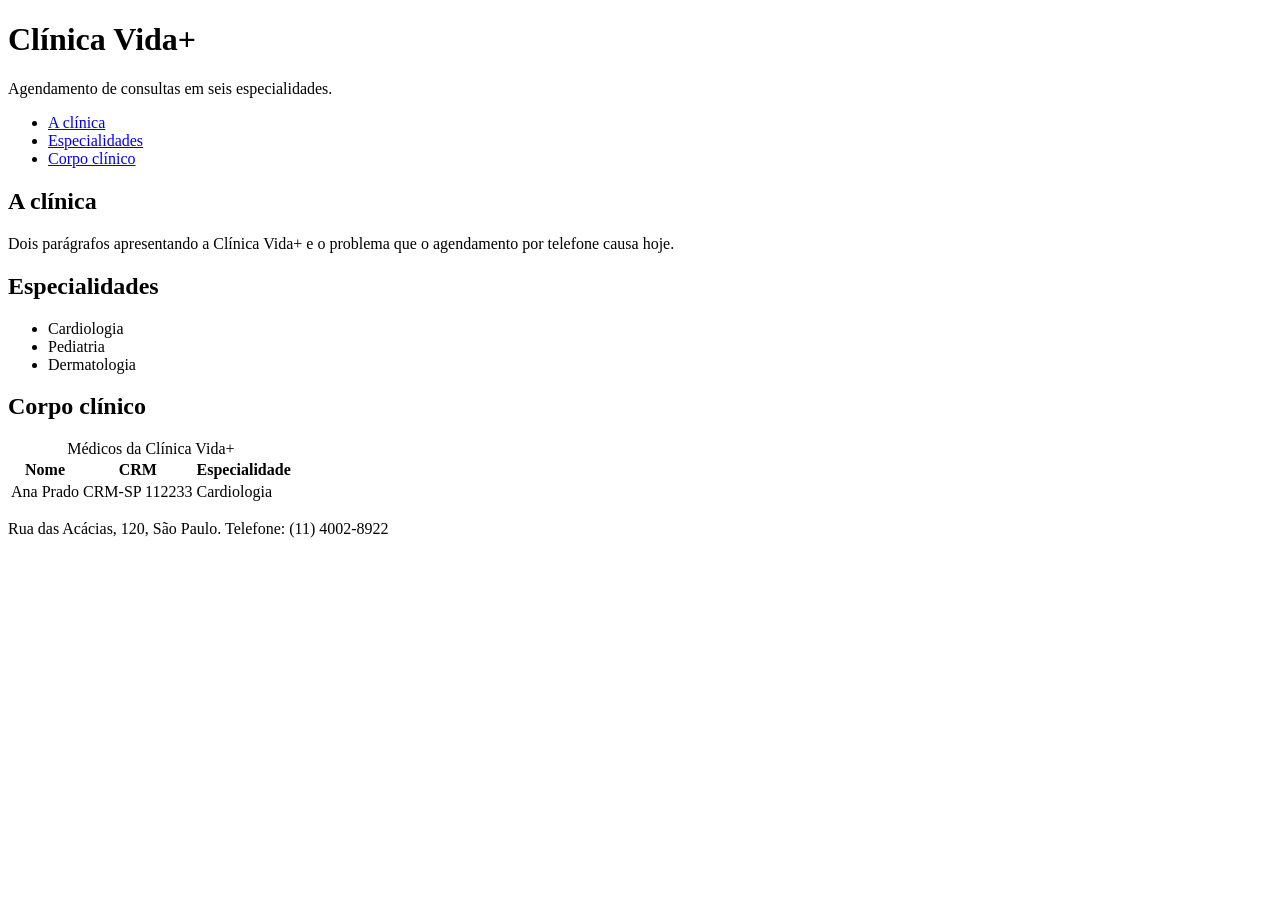
==== index.html @ d2c15d0c "Chama! Index implementado e foto do WC comprovando que está tudo ok" ====
<!DOCTYPE html>
<html lang="pt-br">
<head>
    <meta charset="UTF-8">
    <meta name="viewport" content="width=device-width, initial-scale=1.0">
    <title>Clina Vida+</title>
</head>
<body>
    <header>
    <h1>Clínica Vida+</h1>
    <p>Agendamento de consultas em seis especialidades.</p>
  </header>

  <nav>
    <ul>
      <li><a href="#apresentacao">A clínica</a></li>
      <li><a href="#especialidades">Especialidades</a></li>
      <li><a href="#corpo-clinico">Corpo clínico</a></li>
    </ul>
  </nav>

  <main>
    <!-- passo 3 e passo 4 entram aqui -->
  </main>

  <section id="apresentacao">
  <h2>A clínica</h2>
  <p>Dois parágrafos apresentando a Clínica Vida+ e o problema
     que o agendamento por telefone causa hoje.</p>
</section>

<section id="especialidades">
  <h2>Especialidades</h2>
  <ul>
    <li>Cardiologia</li>
    <li>Pediatria</li>
    <li>Dermatologia</li>
  </ul>
</section>

 <section id="corpo-clinico">
    <h2>Corpo clínico</h2>
    <table>
      <caption>Médicos da Clínica Vida+</caption>
      <thead>
        <tr><th scope="col">Nome</th><th scope="col">CRM</th><th scope="col">Especialidade</th></tr>
      </thead>
      <tbody>
        <tr><td>Ana Prado</td><td>CRM-SP 112233</td><td>Cardiologia</td></tr>
      </tbody>
    </table>
  </section>

<footer>
  <p>Rua das Acácias, 120, São Paulo. Telefone: (11) 4002-8922</p>
</footer>

</body>
</html>
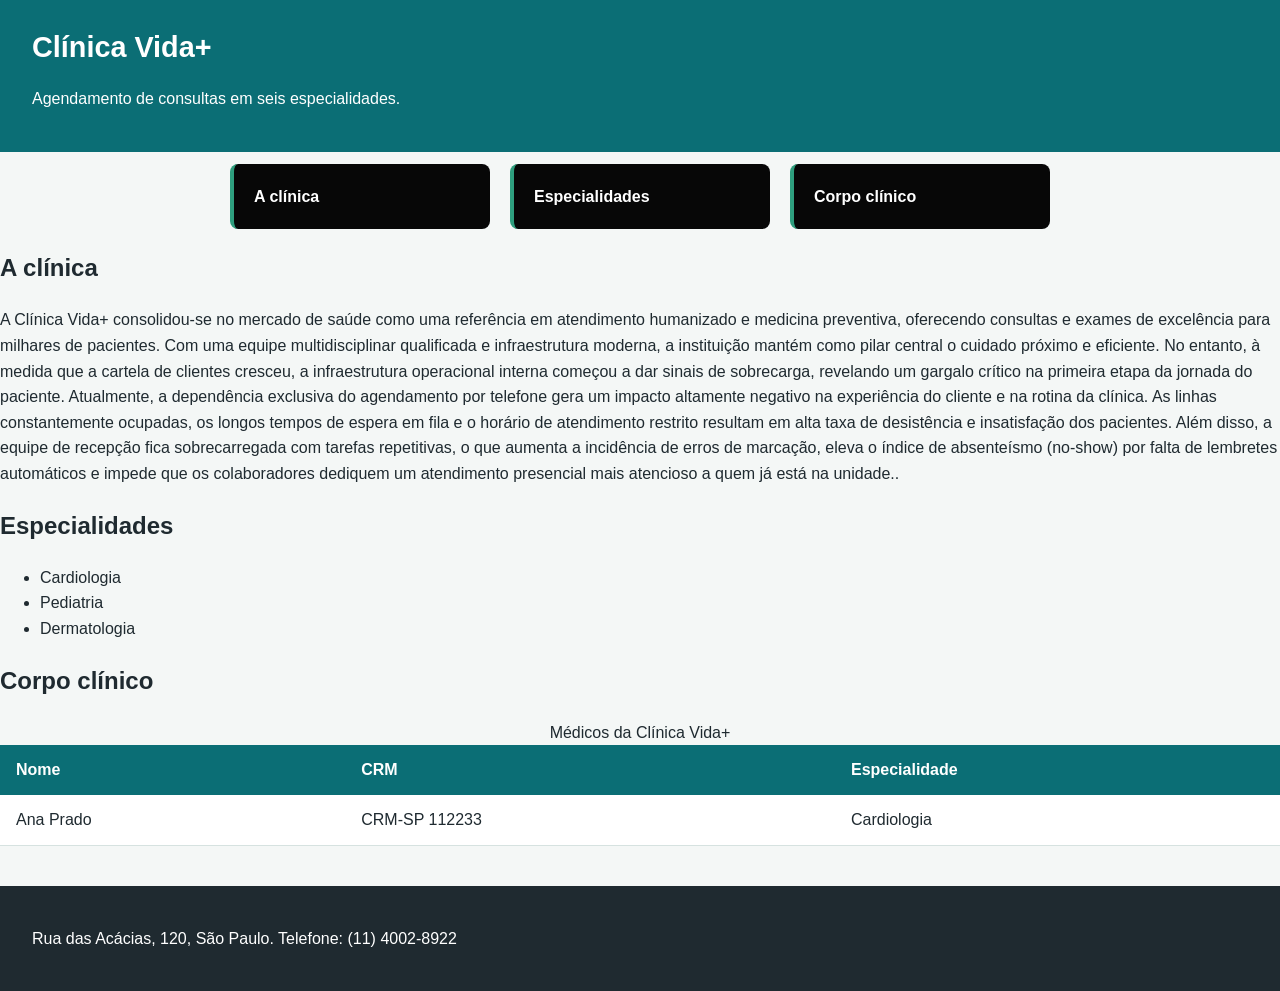
==== commit 7a8e41ae: "Tabelas criadas e css aplicado" ====
--- a/index.html
+++ b/index.html
@@ -3,7 +3,8 @@
 <head>
     <meta charset="UTF-8">
     <meta name="viewport" content="width=device-width, initial-scale=1.0">
-    <title>Clina Vida+</title>
+    <title>clinica vida mais</title>
+    <link rel="stylesheet" href="style.css">
 </head>
 <body>
     <header>
@@ -12,23 +13,21 @@
   </header>
 
   <nav>
-    <ul>
+    <ul class="lista-especialidades">
       <li><a href="#apresentacao">A clínica</a></li>
       <li><a href="#especialidades">Especialidades</a></li>
       <li><a href="#corpo-clinico">Corpo clínico</a></li>
     </ul>
   </nav>
+  <main>
 
-  <main>
-    <!-- passo 3 e passo 4 entram aqui -->
-  </main>
 
-  <section id="apresentacao">
+    <section id="apresentacao">
   <h2>A clínica</h2>
-  <p>Dois parágrafos apresentando a Clínica Vida+ e o problema
-     que o agendamento por telefone causa hoje.</p>
+  <p>A Clínica Vida+ consolidou-se no mercado de saúde como uma referência em atendimento humanizado e medicina preventiva, oferecendo consultas e exames de excelência para milhares de pacientes. Com uma equipe multidisciplinar qualificada e infraestrutura moderna, a instituição mantém como pilar central o cuidado próximo e eficiente. No entanto, à medida que a cartela de clientes cresceu, a infraestrutura operacional interna começou a dar sinais de sobrecarga, revelando um gargalo crítico na primeira etapa da jornada do paciente.
+
+Atualmente, a dependência exclusiva do agendamento por telefone gera um impacto altamente negativo na experiência do cliente e na rotina da clínica. As linhas constantemente ocupadas, os longos tempos de espera em fila e o horário de atendimento restrito resultam em alta taxa de desistência e insatisfação dos pacientes. Além disso, a equipe de recepção fica sobrecarregada com tarefas repetitivas, o que aumenta a incidência de erros de marcação, eleva o índice de absenteísmo (no-show) por falta de lembretes automáticos e impede que os colaboradores dediquem um atendimento presencial mais atencioso a quem já está na unidade..</p>
 </section>
-
 <section id="especialidades">
   <h2>Especialidades</h2>
   <ul>
@@ -38,7 +37,8 @@
   </ul>
 </section>
 
- <section id="corpo-clinico">
+
+<section id="corpo-clinico">
     <h2>Corpo clínico</h2>
     <table>
       <caption>Médicos da Clínica Vida+</caption>
@@ -50,10 +50,13 @@
       </tbody>
     </table>
   </section>
+</main>
+
 
 <footer>
   <p>Rua das Acácias, 120, São Paulo. Telefone: (11) 4002-8922</p>
 </footer>
 
+
 </body>
 </html>
--- a/style.css
+++ b/style.css
@@ -0,0 +1,66 @@
+:root {
+  --vida-primaria:   #0B6E75;
+  --vida-secundaria: #2E9E7E;
+  --vida-destaque:   #E4572E;
+  --vida-fundo:      #F4F7F6;
+  --vida-texto:      #1F2A30;
+  --vida-borda:      #D6E2E0;
+}
+* { box-sizing: border-box; }
+body {
+  margin: 0;
+  font-family: 'Segoe UI', Arial, sans-serif;
+  font-size: 1rem;   line-height: 1.6;
+  color: var(--vida-texto);
+  background-color: var(--vida-fundo);
+}
+
+header {
+  background-color: var(--vida-primaria);
+  color: #FFFFFF;
+  padding: 24px 32px;
+}
+header h1 { margin: 0; font-size: 1.8rem; }
+nav ul {
+  display: flex;                 /* os itens do menu, lado a lado */
+  gap: 24px;
+  list-style: none;
+  margin: 12px 0 0 0;
+  padding: 0;
+}
+nav a { 
+    color: #FFFFFF; text-decoration: none; font-weight: 600; 
+}
+
+.lista-especialidades {        /* o contêiner: decide o arranjo do conjunto */
+  display: flex;
+  flex-wrap: wrap;             /* deixa a fileira quebrar em tela estreita  */
+  gap: 20px;                   /* espaço entre os cards, sem margem        */
+  justify-content: center;     /* centraliza a fileira no eixo principal   */
+  list-style: none;   padding: 0;
+}
+.lista-especialidades li {     /* o item: decide a própria caixa           */
+  width: 260px;
+  padding: 20px;
+  background-color: #070707;
+  border-left: 4px solid var(--vida-secundaria);
+  border-radius: 8px;
+}
+
+table { width: 100%; border-collapse: collapse; background-color: #FFFFFF; }
+
+th {
+  background-color: var(--vida-primaria);
+  color: #FFFFFF;
+  text-align: left;
+  padding: 12px 16px;
+}
+
+td { padding: 12px 16px; border-bottom: 1px solid var(--vida-borda); }
+
+footer {
+  background-color: var(--vida-texto);
+  color: #FFFFFF;
+  padding: 24px 32px;
+  margin-top: 40px;
+}
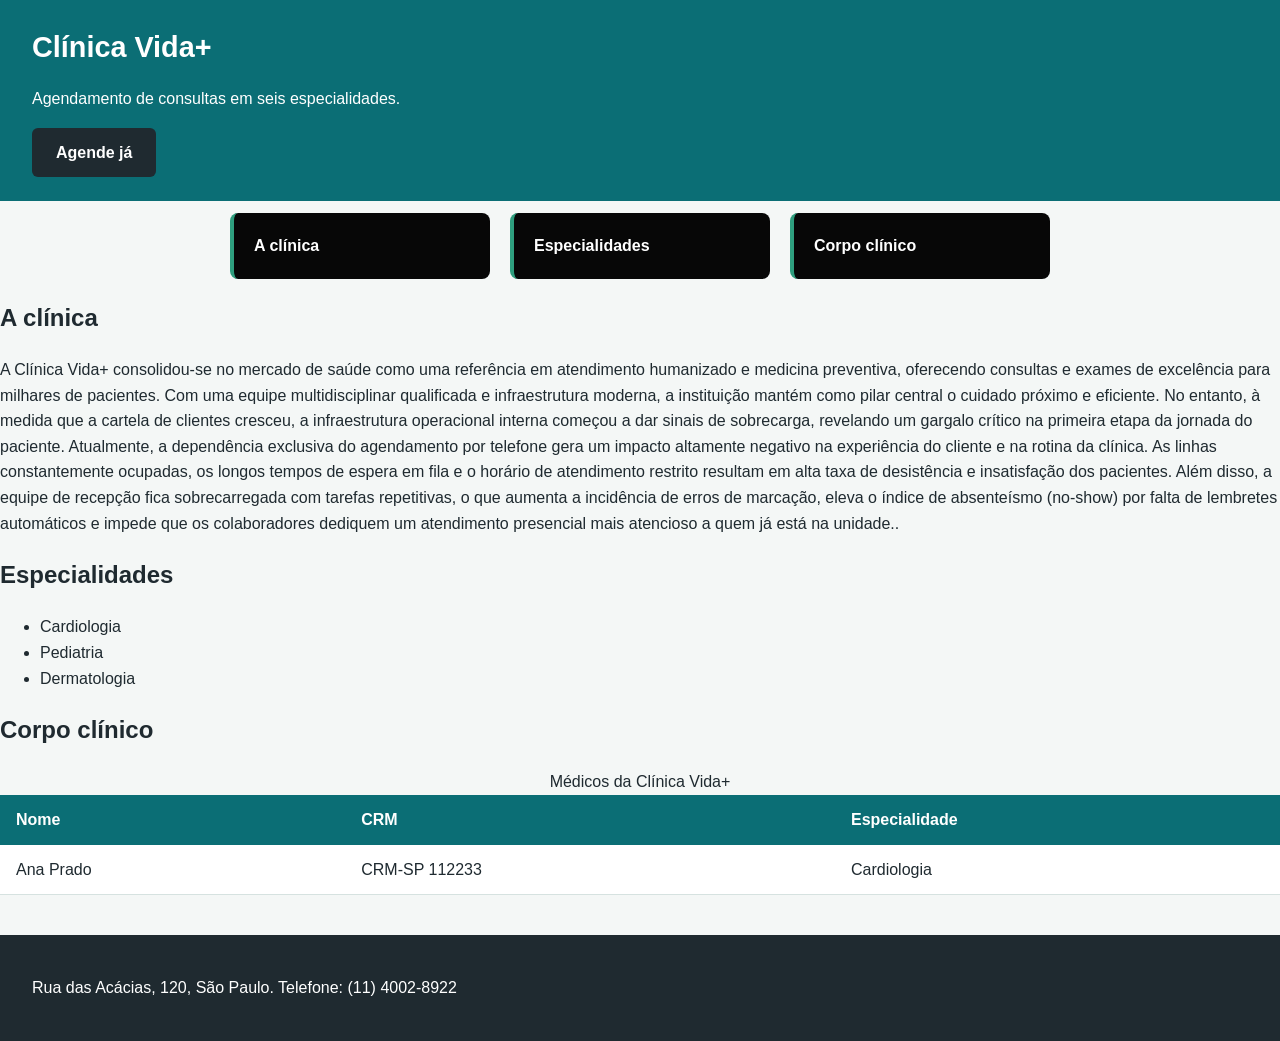
==== commit 4e0d274c: "Tela de agendamento e css instalado" ====
--- a/index.html
+++ b/index.html
@@ -10,6 +10,7 @@
     <header>
     <h1>Clínica Vida+</h1>
     <p>Agendamento de consultas em seis especialidades.</p>
+    <a href="agendamento.html" class="botao-link">Agende já</a>
   </header>
 
   <nav>
@@ -22,12 +23,11 @@
   <main>
 
 
-    <section id="apresentacao">
-  <h2>A clínica</h2>
-  <p>A Clínica Vida+ consolidou-se no mercado de saúde como uma referência em atendimento humanizado e medicina preventiva, oferecendo consultas e exames de excelência para milhares de pacientes. Com uma equipe multidisciplinar qualificada e infraestrutura moderna, a instituição mantém como pilar central o cuidado próximo e eficiente. No entanto, à medida que a cartela de clientes cresceu, a infraestrutura operacional interna começou a dar sinais de sobrecarga, revelando um gargalo crítico na primeira etapa da jornada do paciente.
-
-Atualmente, a dependência exclusiva do agendamento por telefone gera um impacto altamente negativo na experiência do cliente e na rotina da clínica. As linhas constantemente ocupadas, os longos tempos de espera em fila e o horário de atendimento restrito resultam em alta taxa de desistência e insatisfação dos pacientes. Além disso, a equipe de recepção fica sobrecarregada com tarefas repetitivas, o que aumenta a incidência de erros de marcação, eleva o índice de absenteísmo (no-show) por falta de lembretes automáticos e impede que os colaboradores dediquem um atendimento presencial mais atencioso a quem já está na unidade..</p>
-</section>
+  <section id="apresentacao">
+    <h2>A clínica</h2>
+    <p>A Clínica Vida+ consolidou-se no mercado de saúde como uma referência em atendimento humanizado e medicina preventiva, oferecendo consultas e exames de excelência para milhares de pacientes. Com uma equipe multidisciplinar qualificada e infraestrutura moderna, a instituição mantém como pilar central o cuidado próximo e eficiente. No entanto, à medida que a cartela de clientes cresceu, a infraestrutura operacional interna começou a dar sinais de sobrecarga, revelando um gargalo crítico na primeira etapa da jornada do paciente.
+      Atualmente, a dependência exclusiva do agendamento por telefone gera um impacto altamente negativo na experiência do cliente e na rotina da clínica. As linhas constantemente ocupadas, os longos tempos de espera em fila e o horário de atendimento restrito resultam em alta taxa de desistência e insatisfação dos pacientes. Além disso, a equipe de recepção fica sobrecarregada com tarefas repetitivas, o que aumenta a incidência de erros de marcação, eleva o índice de absenteísmo (no-show) por falta de lembretes automáticos e impede que os colaboradores dediquem um atendimento presencial mais atencioso a quem já está na unidade..</p>
+  </section>
 <section id="especialidades">
   <h2>Especialidades</h2>
   <ul>
--- a/style.css
+++ b/style.css
@@ -32,6 +32,47 @@
     color: #FFFFFF; text-decoration: none; font-weight: 600; 
 }
 
+/* O Estilo CSS */
+.botao-link {
+  /* Transforma o link em um bloco para aceitar altura e largura corretas */
+  display: inline-block; 
+  justify-content: center;
+  margin: auto;
+  align-items: center;
+  
+  /* Cores e Fundo */
+  background-color: #1F2A30; /* Azul moderno */
+  color: #ffffff;            /* Texto branco */
+  
+  /* Espaçamento interno (tamanho do botão) */
+  padding: 12px 24px;
+  
+  /* Remove a linha sublinhada padrão do link */
+  text-decoration: none;
+  
+  /* Arredonda os cantos */
+  border-radius: 6px;
+  
+  /* Estilo do texto */
+  font-family: sans-serif;
+  font-weight: 600;
+  font-size: 16px;
+  
+  /* Efeito suave ao passar o mouse */
+  transition: background-color 0.2s ease;
+}
+
+/* Efeito ao passar o mouse por cima (Hover) */
+.botao-link:hover {
+  background-color: #0B6E75; /* Azul um pouco mais escuro */
+}
+
+/* Efeito ao clicar no botão (Active) */
+.botao-link:active {
+  transform: scale(0.98); /* Dá um leve efeito de clique */
+}
+
+
 .lista-especialidades {        /* o contêiner: decide o arranjo do conjunto */
   display: flex;
   flex-wrap: wrap;             /* deixa a fileira quebrar em tela estreita  */
@@ -63,4 +104,25 @@
   color: #FFFFFF;
   padding: 24px 32px;
   margin-top: 40px;
+}
+
+.form-grid {                 /* base: o celular, uma coluna */
+  display: grid;
+  grid-template-columns: 1fr;
+  gap: 18px 24px;
+}
+
+.campo { display: flex; flex-direction: column; gap: 6px; }
+.campo-largo { grid-column: 1 / -1; }   /* ocupa a linha inteira */
+
+.campo input:focus,
+.campo select:focus,
+.campo textarea:focus { outline: 3px solid #C84B31; }
+
+@media (min-width: 640px) {
+  .form-grid { grid-template-columns: repeat(2, 1fr); }
+}
+
+@media (min-width: 1024px) {
+  .form-grid { grid-template-columns: repeat(3, 1fr); }
 }
